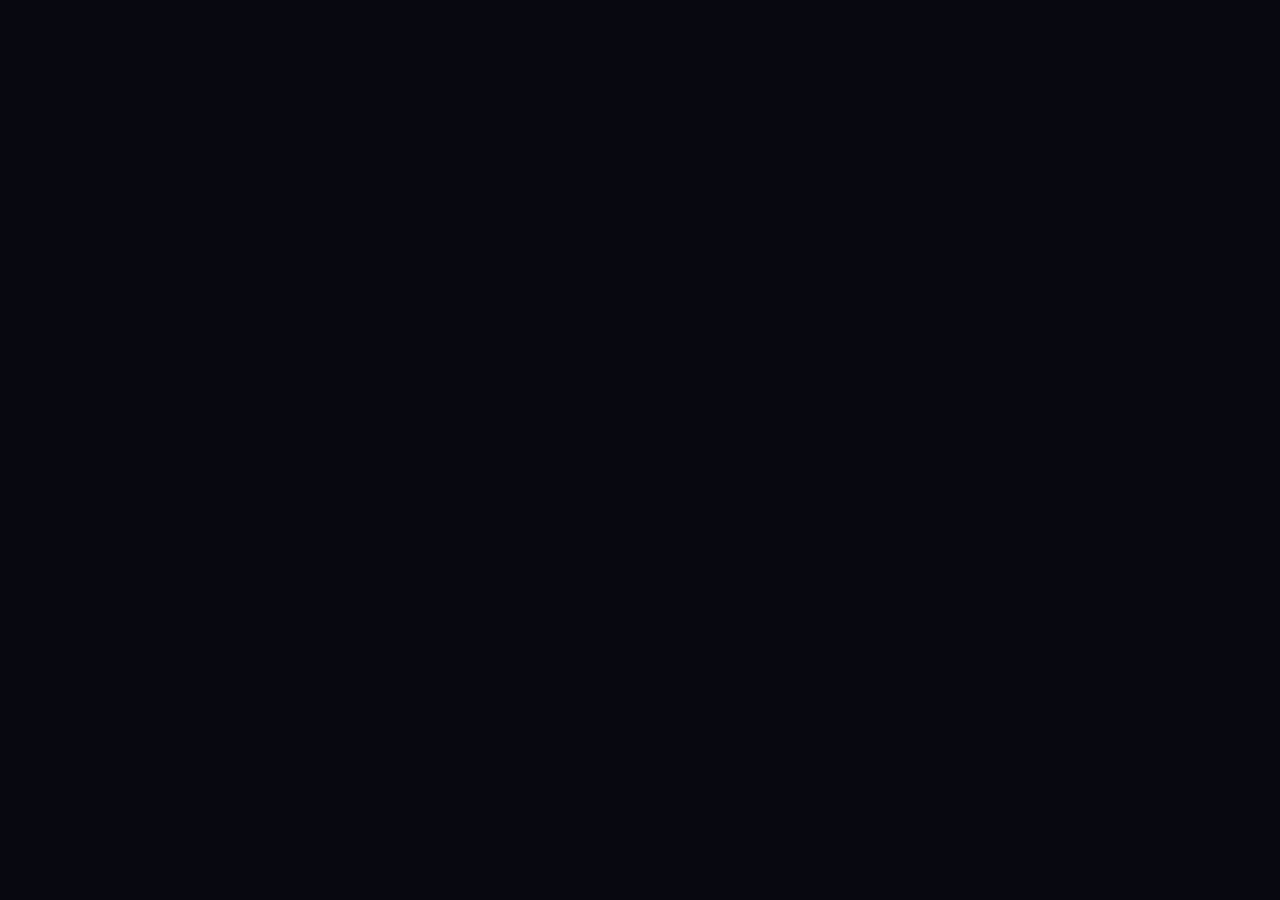
==== index.html @ 0588d006 "Deploy 2026-07-24 15:31:38" ====
<!doctype html>
<html lang="en">
  <head>
    <!-- ⛔ CACHE CONTROL — MUST STAY.
         GitHub Pages lets clients cache index.html. Telegram's WebView caches it
         aggressively, so it keeps requesting the OLD content-hashed bundle filename
         (assets/index-XXXX.js) long after a new build is published. Symptom: deploys
         succeed, the new bundle is provably live on the server, and the device still
         runs old code — which looks exactly like "the fix didn't work".
         These force a revalidation of the HTML shell on every open. The hashed assets
         it references stay cacheable, so this costs one small request, not performance. -->
    <meta http-equiv="Cache-Control" content="no-cache, no-store, must-revalidate" />
    <meta http-equiv="Pragma" content="no-cache" />
    <meta http-equiv="Expires" content="0" />
    <!-- nexvault-illegal-invocation-suppressor : suppress WalletConnect heartbeat "Illegal invocation" (non-fatal)
         PLUS known-harmless WalletConnect relay/session noise so they never reach the
         debug error banner defined later in this file.
         THIS SCRIPT MUST STAY FIRST IN <head> — it is registered before the Telegram SDK
         and before the debug error-trap below, so its stopImmediatePropagation() actually
         prevents those later window listeners (incl. the orange banner) from firing. -->
    <script data-purpose="nexvault-illegal-invocation-suppressor">
    (function () {
      "use strict";
      // Known-harmless WalletConnect relay/session messages. These are recoverable —
      // the wallet connection continues to work after any of them. They must NOT
      // trigger the debug error banner (which alarms users for no reason).
      var WC_NOISE = [
        "no matching key", "session topic", "topic service", "alreadyexists",
        "socket stalled", "subscribe request", "relayer not initialized",
        "request expired", "proposal expired", "missing or invalid",
        "failed to decrypt", "no internet connection", "websocket connection",
        "wss://", "unsupported wc_", "json-rpc", "internal json", "expirer",
        "pairing", "restore will override"
      ];
      function suppressible(message, stack) {
        var msg = String(message == null ? "" : message);
        var stk = String(stack == null ? "" : stack).toLowerCase();
        var lower = msg.toLowerCase();
        // Category 1: WalletConnect "Illegal invocation" heartbeat noise
        if (msg.indexOf("Illegal invocation") !== -1) {
          if (msg === "Illegal invocation") return true;
          if (
            stk.indexOf("checkexpirations") !== -1 ||
            stk.indexOf("walletconnect") !== -1 ||
            stk.indexOf("relayer") !== -1
          ) return true;
        }
        // Category 2: known-harmless WalletConnect relay/session noise
        for (var i = 0; i < WC_NOISE.length; i++) {
          if (lower.indexOf(WC_NOISE[i]) !== -1) return true;
        }
        return false;
      }
      window.addEventListener("unhandledrejection", function (e) {
        var r = e.reason;
        var msg = (r && typeof r === "object" && "message" in r) ? r.message : r;
        var stk = r && r.stack;
        if (suppressible(msg, stk)) {
          e.preventDefault();
          if (typeof e.stopImmediatePropagation === "function") e.stopImmediatePropagation();
        }
      }, true);
      window.addEventListener("error", function (e) {
        var err = e.error;
        var msg = (err && err.message) || e.message;
        var stk = err && err.stack;
        if (suppressible(msg, stk)) {
          e.preventDefault();
          if (typeof e.stopImmediatePropagation === "function") e.stopImmediatePropagation();
        }
      }, true);
    })();
    </script>
    <meta charset="UTF-8" />
    <meta name="viewport" content="width=device-width, initial-scale=1.0, viewport-fit=cover" />
    <title>NexVault</title>
    <link rel="icon" type="image/png" href="/nexvault-app/icon.png" />

    <!-- Telegram Mini App SDK — MUST load before React bundle -->
    <script src="https://telegram.org/js/telegram-web-app.js"></script>

    <!-- Immediate dark background — prevents white flash before React loads -->
    <style>
      html, body, #root {
        margin: 0; padding: 0;
        background: #080810;
        min-height: 100vh;
        color: #e8e8f4;
      }
      /* Tab rows (DeFi/Games and TON / EVM-SOL) span the full width, each button an
         equal half. ID selectors outrank any class rule in index.css (which was leaving
         them left-aligned with dead space on the right), even with !important. */
      #nvTabsApp, #nvTabsChain {
        display: flex !important;
        width: 100% !important;
      }
      #nvTabsApp > .nv-app-tab, #nvTabsChain > .nv-app-tab {
        flex: 1 1 0 !important;
        min-width: 0 !important;
        width: auto !important;
        max-width: none !important;
        text-align: center !important;
      }
    </style>

    <!-- JS error trap — shows red banner instead of silent blank screen.
         NOTE: harmless WalletConnect relay noise is filtered out upstream by the
         suppressor at the top of <head>, so it will not reach these banners. -->
    <script>
      window.addEventListener('error', function(e) {
        var b = document.createElement('div');
        b.style.cssText = 'position:fixed;top:0;left:0;right:0;padding:8px 12px;background:#ff4466;color:#fff;font:12px monospace;z-index:99999;word-break:break-all';
        b.textContent = '⚠ JS Error: ' + e.message + ' (' + (e.filename||'') + ':' + e.lineno + ')';
        document.body ? document.body.prepend(b) : document.documentElement.prepend(b);
      });
      window.addEventListener('unhandledrejection', function(e) {
        var b = document.createElement('div');
        b.style.cssText = 'position:fixed;bottom:0;left:0;right:0;padding:8px 12px;background:#ff8c00;color:#fff;font:12px monospace;z-index:99999;word-break:break-all';
        b.textContent = '⚠ Unhandled Promise: ' + (e.reason?.message || e.reason || 'unknown');
        document.body ? document.body.appendChild(b) : document.documentElement.appendChild(b);
      });
    </script>
    <script type="module" crossorigin src="/nexvault-app/assets/index-C1KU4qYt.js"></script>
    <link rel="modulepreload" crossorigin href="/nexvault-app/assets/rolldown-runtime-BG2f4sTM.js">
    <link rel="modulepreload" crossorigin href="/nexvault-app/assets/utils-De7E53Fk.js">
    <link rel="modulepreload" crossorigin href="/nexvault-app/assets/sha3-CnZDNKas.js">
    <link rel="modulepreload" crossorigin href="/nexvault-app/assets/utils-CC8mSN0M.js">
    <link rel="modulepreload" crossorigin href="/nexvault-app/assets/ccip-B9BpO_wF.js">
    <link rel="modulepreload" crossorigin href="/nexvault-app/assets/ModalController-DasVBiW-.js">
    <link rel="modulepreload" crossorigin href="/nexvault-app/assets/dist-B7i5UW96.js">
    <link rel="modulepreload" crossorigin href="/nexvault-app/assets/events-Dbk1A7IS.js">
    <link rel="modulepreload" crossorigin href="/nexvault-app/assets/hmac-Bd-7HMJf.js">
    <link rel="modulepreload" crossorigin href="/nexvault-app/assets/sha256-CCrwDzUl.js">
    <link rel="modulepreload" crossorigin href="/nexvault-app/assets/secp256k1-p_zDkruL.js">
    <link rel="modulepreload" crossorigin href="/nexvault-app/assets/_esm-CsezyOfn.js">
    <link rel="modulepreload" crossorigin href="/nexvault-app/assets/wui-text-D4VEJEh5.js">
    <link rel="modulepreload" crossorigin href="/nexvault-app/assets/ConstantsUtil-DqQl8DM-.js">
    <link rel="modulepreload" crossorigin href="/nexvault-app/assets/wui-icon-box-_bxN_bx5.js">
    <link rel="modulepreload" crossorigin href="/nexvault-app/assets/ConstantsUtil-U7gmN9DG.js">
    <link rel="modulepreload" crossorigin href="/nexvault-app/assets/ref-BVUkEfsh.js">
    <link rel="stylesheet" crossorigin href="/nexvault-app/assets/index-zvuW_CJ1.css">
  </head>
  <body>

    <div id="root"></div>
  </body>
</html>
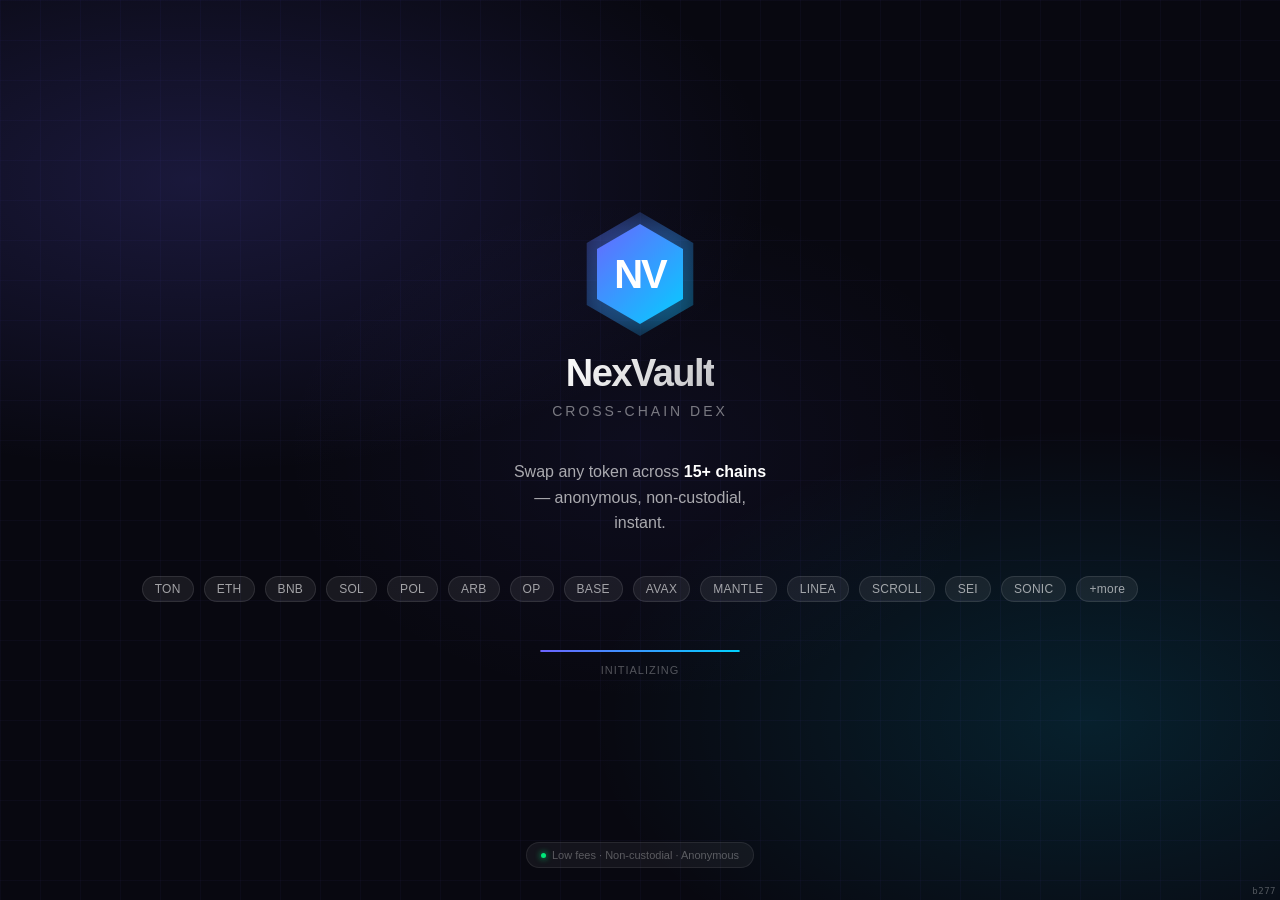
==== commit d0ddb06a: "Deploy 2026-09-14 14:18:08" ====
--- a/index.html
+++ b/index.html
@@ -73,8 +73,27 @@
     </script>
     <meta charset="UTF-8" />
     <meta name="viewport" content="width=device-width, initial-scale=1.0, viewport-fit=cover" />
-    <title>NexVault</title>
-    <link rel="icon" type="image/png" href="/nexvault-app/icon.png" />
+    <title>NexVault — Cross-chain DEX aggregator</title>
+    <link rel="icon" type="image/png" href="/icon.png" />
+    <!-- ⚠️ THIS IS WHAT A WALLET READS ABOUT US (2026-08-16). Phantom blocked a real swap with
+         a full-screen red "Request blocked · This dApp could be malicious", and the domain is
+         NOT on its blocklist — it is the unreviewed-new-domain verdict. Phantom's own
+         "Displaying Your App" guidance says it reads og:title (falling back to <title>) and
+         apple-touch-icon (falling back to the favicon) from the `app_url` we send at connect,
+         which is exactly `https://nexvaultapp.com/` — THIS page. With no og tags and no
+         apple-touch-icon there was nothing for a reviewer or a wallet sheet to show.
+         ⛔ These are metadata only: no script, no behaviour, nothing the app reads. -->
+    <link rel="apple-touch-icon" href="/icon.png" />
+    <meta name="description" content="NexVault — swap across TON, Ethereum, BNB Chain, Polygon, Solana, Bitcoin and Tron from one non-custodial app. On-chain, transparent fees." />
+    <meta property="og:type" content="website" />
+    <meta property="og:site_name" content="NexVault" />
+    <meta property="og:title" content="NexVault — Cross-chain DEX aggregator" />
+    <meta property="og:description" content="Swap across TON, Ethereum, BNB Chain, Polygon, Solana, Bitcoin and Tron from one non-custodial app. On-chain, transparent fees." />
+    <meta property="og:url" content="https://nexvaultapp.com/" />
+    <meta property="og:image" content="https://nexvaultapp.com/icon.png" />
+    <meta name="twitter:card" content="summary" />
+    <meta name="twitter:title" content="NexVault — Cross-chain DEX aggregator" />
+    <meta name="twitter:description" content="Swap across TON, Ethereum, BNB Chain, Polygon, Solana, Bitcoin and Tron from one non-custodial app." />
 
     <!-- Telegram Mini App SDK — MUST load before React bundle -->
     <script src="https://telegram.org/js/telegram-web-app.js"></script>
@@ -107,38 +126,62 @@
          NOTE: harmless WalletConnect relay noise is filtered out upstream by the
          suppressor at the top of <head>, so it will not reach these banners. -->
     <script>
+      // ⚠️ DIAGNOSTIC BANNERS — OFF UNLESS EXPLICITLY ASKED FOR.
+      // These printed a red bar for any JS error and an orange bar for any
+      // unhandled rejection, unconditionally, to every visitor. They also bypassed
+      // the suppressible() filter directly above, so even known-harmless
+      // WalletConnect noise was shown. A public visitor's first impression was a
+      // stack trace across the bottom of the landing page.
+      //
+      // Still available when you need them — add ?nvdebug=1 to the URL, or run
+      // localStorage.setItem('nv_debug','1'). Everything is logged to the console
+      // either way, so nothing is lost, it is just no longer shown to users.
+      var NV_DEBUG = false;
+      try {
+        NV_DEBUG = location.search.indexOf('nvdebug=1') !== -1
+                || localStorage.getItem('nv_debug') === '1';
+      } catch (e) {}
+      function nvBanner(text, colour, atTop) {
+        if (!NV_DEBUG) return;
+        var b = document.createElement('div');
+        b.style.cssText = 'position:fixed;' + (atTop ? 'top:0' : 'bottom:0') +
+          ';left:0;right:0;padding:8px 12px;background:' + colour +
+          ';color:#fff;font:12px monospace;z-index:99999;word-break:break-all';
+        b.textContent = text;
+        var host = document.body || document.documentElement;
+        atTop ? host.prepend(b) : host.appendChild(b);
+      }
       window.addEventListener('error', function(e) {
-        var b = document.createElement('div');
-        b.style.cssText = 'position:fixed;top:0;left:0;right:0;padding:8px 12px;background:#ff4466;color:#fff;font:12px monospace;z-index:99999;word-break:break-all';
-        b.textContent = '⚠ JS Error: ' + e.message + ' (' + (e.filename||'') + ':' + e.lineno + ')';
-        document.body ? document.body.prepend(b) : document.documentElement.prepend(b);
+        if (suppressible(e.message, e.error && e.error.stack)) return;
+        console.error('[nv] JS Error:', e.message, e.filename + ':' + e.lineno);
+        nvBanner('⚠ JS Error: ' + e.message + ' (' + (e.filename||'') + ':' + e.lineno + ')', '#ff4466', true);
       });
       window.addEventListener('unhandledrejection', function(e) {
-        var b = document.createElement('div');
-        b.style.cssText = 'position:fixed;bottom:0;left:0;right:0;padding:8px 12px;background:#ff8c00;color:#fff;font:12px monospace;z-index:99999;word-break:break-all';
-        b.textContent = '⚠ Unhandled Promise: ' + (e.reason?.message || e.reason || 'unknown');
-        document.body ? document.body.appendChild(b) : document.documentElement.appendChild(b);
+        var reason = (e.reason && e.reason.message) || e.reason || 'unknown';
+        if (suppressible(String(reason), e.reason && e.reason.stack)) return;
+        console.error('[nv] Unhandled rejection:', e.reason);
+        nvBanner('⚠ Unhandled Promise: ' + reason, '#ff8c00', false);
       });
     </script>
-    <script type="module" crossorigin src="/nexvault-app/assets/index-C1KU4qYt.js"></script>
-    <link rel="modulepreload" crossorigin href="/nexvault-app/assets/rolldown-runtime-BG2f4sTM.js">
-    <link rel="modulepreload" crossorigin href="/nexvault-app/assets/utils-De7E53Fk.js">
-    <link rel="modulepreload" crossorigin href="/nexvault-app/assets/sha3-CnZDNKas.js">
-    <link rel="modulepreload" crossorigin href="/nexvault-app/assets/utils-CC8mSN0M.js">
-    <link rel="modulepreload" crossorigin href="/nexvault-app/assets/ccip-B9BpO_wF.js">
-    <link rel="modulepreload" crossorigin href="/nexvault-app/assets/ModalController-DasVBiW-.js">
-    <link rel="modulepreload" crossorigin href="/nexvault-app/assets/dist-B7i5UW96.js">
-    <link rel="modulepreload" crossorigin href="/nexvault-app/assets/events-Dbk1A7IS.js">
-    <link rel="modulepreload" crossorigin href="/nexvault-app/assets/hmac-Bd-7HMJf.js">
-    <link rel="modulepreload" crossorigin href="/nexvault-app/assets/sha256-CCrwDzUl.js">
-    <link rel="modulepreload" crossorigin href="/nexvault-app/assets/secp256k1-p_zDkruL.js">
-    <link rel="modulepreload" crossorigin href="/nexvault-app/assets/_esm-CsezyOfn.js">
-    <link rel="modulepreload" crossorigin href="/nexvault-app/assets/wui-text-D4VEJEh5.js">
-    <link rel="modulepreload" crossorigin href="/nexvault-app/assets/ConstantsUtil-DqQl8DM-.js">
-    <link rel="modulepreload" crossorigin href="/nexvault-app/assets/wui-icon-box-_bxN_bx5.js">
-    <link rel="modulepreload" crossorigin href="/nexvault-app/assets/ConstantsUtil-U7gmN9DG.js">
-    <link rel="modulepreload" crossorigin href="/nexvault-app/assets/ref-BVUkEfsh.js">
-    <link rel="stylesheet" crossorigin href="/nexvault-app/assets/index-zvuW_CJ1.css">
+    <script type="module" crossorigin src="/assets/index-CKGjWdV0.js"></script>
+    <link rel="modulepreload" crossorigin href="/assets/rolldown-runtime-BG2f4sTM.js">
+    <link rel="modulepreload" crossorigin href="/assets/utils-De7E53Fk.js">
+    <link rel="modulepreload" crossorigin href="/assets/sha3-CnZDNKas.js">
+    <link rel="modulepreload" crossorigin href="/assets/utils-CC8mSN0M.js">
+    <link rel="modulepreload" crossorigin href="/assets/ccip-BfNZvHyR.js">
+    <link rel="modulepreload" crossorigin href="/assets/ModalController-CrVFV_RF.js">
+    <link rel="modulepreload" crossorigin href="/assets/dist-B7i5UW96.js">
+    <link rel="modulepreload" crossorigin href="/assets/events-Dbk1A7IS.js">
+    <link rel="modulepreload" crossorigin href="/assets/hmac-Bd-7HMJf.js">
+    <link rel="modulepreload" crossorigin href="/assets/sha256-CCrwDzUl.js">
+    <link rel="modulepreload" crossorigin href="/assets/secp256k1-p_zDkruL.js">
+    <link rel="modulepreload" crossorigin href="/assets/_esm-DDzVWo9Q.js">
+    <link rel="modulepreload" crossorigin href="/assets/wui-text-U3-alNhv.js">
+    <link rel="modulepreload" crossorigin href="/assets/ConstantsUtil-DOFn2b0I.js">
+    <link rel="modulepreload" crossorigin href="/assets/wui-icon-box-CFoJ2zrz.js">
+    <link rel="modulepreload" crossorigin href="/assets/ConstantsUtil-Dnxv1B60.js">
+    <link rel="modulepreload" crossorigin href="/assets/ref-BvKE_OP8.js">
+    <link rel="stylesheet" crossorigin href="/assets/index-zvuW_CJ1.css">
   </head>
   <body>
 
--- a/assets/index-zvuW_CJ1.css
+++ b/assets/index-zvuW_CJ1.css
@@ -0,0 +1 @@
+.nv-txpanel{background:var(--bg-input,#12121f);border:1px solid var(--accent,#6c63ff);color:var(--text,#e0e0f0);border-radius:12px;margin:10px 0 4px;padding:14px 40px 12px 16px;font-size:13px;position:relative}.nv-txpanel-close{color:var(--text-muted,#888);cursor:pointer;background:0 0;border:none;padding:2px 4px;font-size:15px;line-height:1;position:absolute;top:8px;right:10px}.nv-txpanel-close:hover{color:var(--text,#e0e0f0)}.nv-txpanel-status{margin-bottom:8px;font-weight:500}.nv-txpanel-ok{color:var(--success,#00e87a)}.nv-txpanel-err{color:var(--error,#f46)}.nv-txpanel-bar{background:#6c63ff33;border-radius:2px;width:100%;height:4px;margin-bottom:10px;overflow:hidden}.nv-txpanel-bar-fill{background:linear-gradient(90deg, var(--accent,#6c63ff), var(--accent-2,#00d2ff));border-radius:2px;width:40%;height:100%;animation:1.4s ease-in-out infinite nv-tx-slide}@keyframes nv-tx-slide{0%{transform:translate(-200%)}to{transform:translate(350%)}}.nv-txpanel-link{color:var(--accent-2,#00d2ff);word-break:break-all;margin-top:4px;font-size:12px;text-decoration:none;display:block}.nv-txpanel-link:hover{text-decoration:underline}.nv-btn.nv-btn-gradient{color:#fff;background:linear-gradient(135deg,#c471ed 0%,#7c5cbf 40%,#12c2e9 100%);border:none;font-weight:600}.nv-btn.nv-btn-gradient:hover:not(:disabled){opacity:.9;filter:brightness(1.08)}.nv-btn.nv-btn-gradient:disabled{opacity:.45;cursor:not-allowed}.nv-wallet-menu{background:var(--bg-input,#12121f);border:1px solid var(--accent,#6c63ff);z-index:200;border-radius:10px;min-width:130px;padding:4px;position:absolute;top:calc(100% + 6px);right:0;box-shadow:0 8px 24px #00000080}.nv-wallet-menu-item{width:100%;color:var(--error,#f46);text-align:left;cursor:pointer;background:0 0;border:none;border-radius:7px;padding:9px 14px;font-size:13px;display:block}.nv-wallet-menu-item:hover{background:#ff44661f}.nv-recipient-row{color:var(--text-muted,#888);justify-content:space-between;align-items:center;padding:10px 4px 4px;font-size:12px;display:flex}.nv-recipient-label{letter-spacing:.04em;text-transform:uppercase;opacity:.7;font-size:11px}.nv-recipient-toggle{background:var(--bg-input,#12121f);border:1px solid #6c63ff33;border-radius:20px;gap:4px;padding:3px;display:flex}.nv-recipient-btn{color:var(--text-muted,#888);cursor:pointer;white-space:nowrap;background:0 0;border:none;border-radius:16px;padding:5px 12px;font-size:12px;transition:all .15s}.nv-recipient-btn.active{color:#fff;background:linear-gradient(135deg,#c471ed 0%,#7c5cbf 40%,#12c2e9 100%);font-weight:600}.nv-recipient-input-wrap{margin:4px 0 8px}.nv-recipient-input{background:var(--bg-input,#12121f);border:1px solid var(--accent,#6c63ff);width:100%;color:var(--text,#e0e0f0);box-sizing:border-box;border-radius:10px;outline:none;padding:10px 14px;font-family:monospace;font-size:13px}.nv-recipient-input:focus{border-color:var(--accent-2,#00d2ff)}.nv-recipient-err{color:var(--error,#f46);padding:4px 4px 0;font-size:11px}.nv-recipient-ok{color:var(--success,#00e87a);padding:4px 4px 0;font-size:11px}.nv-modal-backdrop{z-index:99990;background:#000000a6;justify-content:center;align-items:flex-end;display:flex;position:fixed;top:0;bottom:0;left:0;right:0;z-index:99990!important;position:fixed!important;top:0!important;bottom:0!important;left:0!important;right:0!important}.nv-wallet-sheet{background:var(--bg-card,#16162a);border-radius:20px 20px 0 0;width:100%;max-width:480px;max-height:80vh;padding:8px 16px 32px;overflow-y:auto;box-shadow:0 -8px 40px #0009}.nv-wallet-sheet-handle{background:#ffffff26;border-radius:2px;width:40px;height:4px;margin:8px auto 12px}.nv-wallet-sheet-title{color:var(--text,#e0e0f0);text-align:center;margin-bottom:4px;font-size:17px;font-weight:700}.nv-wallet-option{background:var(--bg-input,#12121f);cursor:pointer;text-align:left;border:1px solid #6c63ff33;border-radius:14px;align-items:center;gap:12px;width:100%;margin-bottom:8px;padding:14px 16px;transition:border-color .15s,background .15s;display:flex}.nv-wallet-option:hover,.nv-wallet-option:active{border-color:var(--accent,#6c63ff);background:#6c63ff14}.nv-wallet-opt-icon{flex-shrink:0;font-size:28px}.nv-wallet-opt-text{flex:1}.nv-wallet-opt-name{color:var(--text,#e0e0f0);font-size:15px;font-weight:600}.nv-wallet-opt-desc{color:var(--text-muted,#888);margin-top:2px;font-size:12px}.nv-wallet-qr{margin-top:4px}.nv-wallet-sheet-note{color:var(--text-muted,#888);text-align:center;margin-top:16px;font-size:12px}.nv-link{color:var(--accent-2,#00d2ff);text-decoration:none}.nv-link:hover{text-decoration:underline}.nv-addr-row{border-top:1px solid var(--line);flex-direction:column;gap:8px;margin-top:10px;padding-top:10px;display:flex}.nv-addr-toggle{gap:6px;display:flex}.nv-addr-btn{border-radius:var(--r-sm);border:1px solid var(--line);color:var(--text-dim);cursor:pointer;background:0 0;flex:1;padding:6px 10px;font-size:12px;font-weight:600;transition:all .15s}.nv-addr-btn.active,.nv-addr-btn:hover{background:var(--surface2);color:var(--text);border-color:var(--line-strong)}.nv-addr-chip{color:var(--text-dim);background:var(--surface2);border-radius:var(--r-sm);border:1px solid var(--line);width:-moz-fit-content;width:fit-content;padding:4px 10px;font-size:12px}.nv-addr-connect-btn{border-radius:var(--r-sm);background:var(--grad-h);color:#fff;cursor:pointer;border:none;width:100%;padding:8px 14px;font-size:13px;font-weight:600}.nv-slippage-popover{z-index:9999;background:var(--surface2);border:1px solid var(--line-strong);border-radius:var(--r-md);min-width:220px;padding:14px;position:absolute;top:calc(100% + 6px);right:0;box-shadow:0 8px 32px #00000073}.splash{z-index:1000;background:#080810;flex-direction:column;justify-content:center;align-items:center;transition:opacity .6s,transform .6s;display:flex;position:fixed;top:0;bottom:0;left:0;right:0;overflow:hidden}.splash.exit{opacity:0;pointer-events:none;transform:scale(1.04)}.splash-bg{background:radial-gradient(70% 50% at 15% 20%,#6c63ff2e 0%,#0000 65%),radial-gradient(60% 50% at 85% 80%,#00d2ff1f 0%,#0000 65%),radial-gradient(40% 40%,#6c63ff0f 0%,#0000 70%);animation:4s ease-in-out infinite alternate bgPulse;position:absolute;top:0;bottom:0;left:0;right:0}@keyframes bgPulse{0%{opacity:.7}to{opacity:1}}.splash-grid{background-image:linear-gradient(#6c63ff0a 1px,#0000 1px),linear-gradient(90deg,#6c63ff0a 1px,#0000 1px);background-size:40px 40px;animation:3s ease-in-out infinite alternate gridFade;position:absolute;top:0;bottom:0;left:0;right:0}@keyframes gridFade{0%{opacity:.4}to{opacity:1}}.splash-content{z-index:2;flex-direction:column;align-items:center;gap:0;display:flex;position:relative}.splash-hex-wrap{width:100px;height:100px;margin-bottom:28px;animation:3s ease-in-out infinite floatLogo;position:relative}@keyframes floatLogo{0%,to{transform:translateY(0)}50%{transform:translateY(-8px)}}.splash-hex{clip-path:polygon(50% 0%,93% 25%,93% 75%,50% 100%,7% 75%,7% 25%);color:#fff;letter-spacing:-2px;z-index:2;background:linear-gradient(135deg,#6c63ff 0%,#00d2ff 100%);justify-content:center;align-items:center;width:100px;height:100px;font-size:40px;font-weight:900;display:flex;position:relative}.splash-hex-glow{clip-path:polygon(50% 0%,93% 25%,93% 75%,50% 100%,7% 75%,7% 25%);filter:blur(18px);opacity:.45;z-index:1;background:linear-gradient(135deg,#6c63ff 0%,#00d2ff 100%);animation:2s ease-in-out infinite alternate glowPulse;position:absolute;top:-12px;bottom:-12px;left:-12px;right:-12px}@keyframes glowPulse{0%{opacity:.3;filter:blur(16px)}to{opacity:.6;filter:blur(22px)}}.splash-title{letter-spacing:-1.5px;background:linear-gradient(135deg,#fff 0%,#ffffffbf 100%);-webkit-text-fill-color:transparent;-webkit-background-clip:text;background-clip:text;margin-bottom:8px;font-size:38px;font-weight:800;animation:.7s .2s both fadeUp}.splash-sub{color:#ffffff73;letter-spacing:3px;text-transform:uppercase;margin-bottom:40px;font-size:14px;font-weight:500;animation:.7s .35s both fadeUp}@keyframes fadeUp{0%{opacity:0;transform:translateY(16px)}to{opacity:1;transform:translateY(0)}}.splash-tagline{color:#ffffffa6;text-align:center;max-width:260px;margin-bottom:40px;font-size:16px;line-height:1.6;animation:.7s .5s both fadeUp}.splash-tagline strong{color:#fff;font-weight:600}.splash-chains{flex-wrap:wrap;justify-content:center;gap:10px;margin-bottom:48px;animation:.7s .65s both fadeUp;display:flex}.splash-chain{color:#fff9;letter-spacing:.3px;background:#ffffff12;border:1px solid #ffffff1a;border-radius:100px;padding:5px 12px;font-size:12px;font-weight:500}.splash-progress-wrap{background:#ffffff14;border-radius:2px;width:200px;height:2px;margin-bottom:12px;animation:.7s .8s both fadeUp;overflow:hidden}.splash-progress-bar{background:linear-gradient(90deg,#6c63ff,#00d2ff);border-radius:2px;height:100%;animation:2.2s forwards progressFill}@keyframes progressFill{0%{width:0%}to{width:100%}}.splash-status{color:#ffffff4d;letter-spacing:1px;text-transform:uppercase;font-size:11px;animation:.7s .8s both fadeUp}.splash-pill{color:#ffffff4d;background:#ffffff0d;border:1px solid #ffffff14;border-radius:100px;align-items:center;gap:6px;padding:6px 14px;font-size:11px;animation:.7s 1s both fadeUp;display:flex;position:absolute;bottom:32px}.splash-pill-dot{background:#00e87a;border-radius:50%;width:5px;height:5px;box-shadow:0 0 6px #00e87a}:root{--bg:#07070f;--surface:#0f0f1e;--panel:#080815;--purple:#6c63ff;--violet:#a855f7;--cyan:#06b6d4;--green:#10b981;--red:#ef4444;--grad:linear-gradient(135deg,#6c63ff 0%,#a855f7 55%,#06b6d4 100%);--blue:#3b82f6;--grad-h:linear-gradient(90deg,#6c63ff 0%,#3b82f6 50%,#06b6d4 100%);--grad-soft:linear-gradient(135deg,#6c63ff29,#3b82f61a 50%,#06b6d424);--text:#eef0ff;--text2:#eeeeff8c;--text3:#eeeeff47;--text-dim:#9aa0c6;--text-faint:#5c6188;--line:#8c8cdc1f;--line-strong:#9691ff3d;--border:#8c8cdc1f;--border-p:#6c63ff4d;--glow-purple:#6c63ff73;--glow-blue:#3b82f66b;--glow-cyan:#06b6d466;--r-lg:22px;--r-md:16px;--r-sm:12px;--r-pill:999px;--font:"Inter",-apple-system,BlinkMacSystemFont,"Segoe UI",Roboto,"Helvetica Neue",Arial,sans-serif}*,:before,:after{box-sizing:border-box;-webkit-tap-highlight-color:transparent;margin:0;padding:0}html,body,#root{height:100%}body{font-family:var(--font);background:var(--bg);color:var(--text);-webkit-font-smoothing:antialiased;overflow-x:hidden}button{color:inherit;cursor:pointer;background:0 0;border:none;font-family:inherit}input{font-family:inherit}::selection{color:#fff;background:#6c63ff59}input[type=number]::-webkit-inner-spin-button{-webkit-appearance:none}input[type=number]::-webkit-outer-spin-button{-webkit-appearance:none}input[type=number]{-moz-appearance:textfield}::-webkit-scrollbar{width:4px}::-webkit-scrollbar-thumb{background:#7873dc4d;border-radius:999px}@keyframes nvAurora{0%{opacity:.85;transform:translate(-4%,-2%)scale(1)}50%{opacity:1;transform:translate(3%,3%)scale(1.08)}to{opacity:.9;transform:translate(-2%,1%)scale(1.02)}}@keyframes nvShimmer{0%{transform:translate(-130%)skew(-18deg)}55%{transform:translate(230%)skew(-18deg)}to{transform:translate(230%)skew(-18deg)}}@keyframes nvGlowPulse{0%,to{box-shadow:0 10px 28px -12px var(--glow-purple),0 4px 40px -14px var(--glow-blue)}50%{box-shadow:0 12px 34px -10px var(--glow-cyan),0 6px 48px -12px var(--glow-purple)}}@keyframes nvFadeUp{0%{opacity:0;transform:translateY(10px)}to{opacity:1;transform:translateY(0)}}@keyframes nvPopIn{0%{opacity:0;transform:translateY(-4px)scale(.96)}to{opacity:1;transform:translateY(0)scale(1)}}@keyframes nvSlideUp{0%{opacity:0;transform:translateY(28px)}to{opacity:1;transform:translateY(0)}}@keyframes nvBackdropIn{0%{opacity:0}to{opacity:1}}@keyframes nvSplashPulse{0%,to{box-shadow:0 0 34px -6px var(--glow-purple);transform:scale(1)}50%{box-shadow:0 0 58px -4px var(--glow-cyan);transform:scale(1.07)}}@keyframes nvDotPulse{0%,to{opacity:1;transform:scale(1)}50%{opacity:.4;transform:scale(.75)}}@keyframes nvCaretNudge{0%,to{transform:translateY(0)}50%{transform:translateY(2px)}}@keyframes loadBar{0%{width:0}30%{width:40%}70%{width:75%}to{width:100%}}@keyframes spin{to{transform:rotate(360deg)}}@keyframes blink{0%,to{opacity:1}50%{opacity:.3}}@keyframes iconFloat{0%,to{transform:translateY(0);box-shadow:0 0 22px #6c63ff80}50%{transform:translateY(-3px);box-shadow:0 0 30px #6c63ffb3}}.nv-page{min-height:100vh;isolation:isolate;flex-direction:column;max-width:480px;min-height:100dvh;margin:0 auto;display:flex;position:relative;overflow-x:hidden}.nv-page:before{content:"";z-index:-2;pointer-events:none;background:radial-gradient(42% 34% at 18% 8%,#6c63ff33,transparent 68%),radial-gradient(38% 30% at 85% 14%,#06b6d424,transparent 66%),radial-gradient(46% 36% at 52% 46%,#3b82f61a,transparent 70%),radial-gradient(50% 42% at 78% 92%,#a855f71f,transparent 70%),var(--bg);animation:22s ease-in-out infinite alternate nvAurora;position:fixed;top:-12%;bottom:-12%;left:-12%;right:-12%}.nv-page:after{content:"";z-index:-1;pointer-events:none;background-image:radial-gradient(#d2d7ff0e 1px,#0000 1.2px);background-size:26px 26px;position:fixed;top:0;bottom:0;left:0;right:0;-webkit-mask-image:radial-gradient(120% 90% at 50% 0,#000 30%,#0000 92%);mask-image:radial-gradient(120% 90% at 50% 0,#000 30%,#0000 92%)}#root{z-index:1;position:relative}.nv-header{z-index:30;border-bottom:1px solid var(--line);-webkit-backdrop-filter:blur(16px);background:#07070fa8;justify-content:space-between;align-items:center;padding:13px 16px;display:flex;position:sticky;top:0}.nv-logo{-webkit-user-select:none;user-select:none;align-items:center;gap:10px;display:flex;position:absolute;left:50%;transform:translate(-50%)}.nv-logo-icon{background:var(--grad);width:36px;height:36px;box-shadow:0 0 18px -4px var(--glow-purple),inset 0 1px 0 #ffffff47;border-radius:12px;flex-shrink:0;place-items:center;font-size:18px;animation:5s ease-in-out infinite iconFloat;display:grid}.nv-logo-text{letter-spacing:.03em;background:linear-gradient(90deg,#fff 0%,#c9c4ff 55%,#7ee7f5 100%);-webkit-text-fill-color:transparent;color:#0000;-webkit-background-clip:text;background-clip:text;font-size:20px;font-weight:900}.nv-wallet-badge{color:var(--text-dim);border-radius:var(--r-pill);border:1px solid var(--line-strong);-webkit-backdrop-filter:blur(10px);backdrop-filter:blur(10px);cursor:pointer;background:linear-gradient(#ffffff0d,#ffffff03);align-items:center;gap:8px;padding:8px 13px;font-size:12.5px;font-weight:700;transition:border-color .2s,box-shadow .2s,transform .15s;display:inline-flex}.nv-wallet-badge:hover{box-shadow:0 0 16px -6px var(--glow-purple);border-color:#6c63ff80;transform:translateY(-1px)}.nv-wallet-dot{background:var(--green);border-radius:50%;flex:none;width:7px;height:7px;animation:2.2s ease-in-out infinite nvDotPulse;box-shadow:0 0 8px #10b981e6}.nv-wallet-dot.disconnected{box-shadow:none;background:#454a6e;animation:none}.nv-main{z-index:1;flex-direction:column;flex:1;gap:14px;padding:16px 14px 34px;animation:.4s both nvFadeUp;display:flex;position:relative}.nv-app-tabs{border:1px solid var(--line-strong);-webkit-backdrop-filter:blur(14px);backdrop-filter:blur(14px);background:linear-gradient(#ffffff09,#fff0),#0d0d1cc7;border-radius:18px;flex-wrap:nowrap;grid-template-columns:1fr 1fr;gap:6px;padding:6px;display:grid;overflow:hidden;box-shadow:0 14px 34px -22px #000000e6}.nv-app-tab{letter-spacing:.05em;text-transform:uppercase;height:46px;color:var(--text-faint);white-space:nowrap;border-radius:13px;flex:1;min-width:0;font-size:12.5px;font-weight:800;transition:color .2s,background .2s,transform .12s;position:relative;overflow:visible}.nv-app-tab:hover{color:var(--text-dim);background:#ffffff09}.nv-app-tab:active{transform:scale(.97)}.nv-app-tab.active{color:#fff;background:var(--grad);box-shadow:0 6px 22px -8px var(--glow-purple),0 2px 30px -10px var(--glow-cyan),inset 0 1px 0 #ffffff47}.nv-app-tab.active:after{content:"";background:radial-gradient(50% 100% at 50% 0%,var(--glow-blue),transparent 75%);filter:blur(3px);pointer-events:none;border-radius:50%;height:8px;position:absolute;bottom:-11px;left:18%;right:18%}.nv-tabs{border-radius:var(--r-pill);border:1px solid var(--line);-webkit-backdrop-filter:blur(10px);backdrop-filter:blur(10px);background:#0c0c1ab3;align-self:center;gap:4px;padding:4px;display:inline-flex}.nv-tab{border-radius:var(--r-pill);letter-spacing:.08em;color:var(--text-faint);padding:8px 22px;font-size:13px;font-weight:800;transition:color .2s,background .2s,transform .12s;position:relative}.nv-tab:hover{color:var(--text-dim)}.nv-tab:active{transform:scale(.95)}.nv-tab.active{color:#fff;box-shadow:inset 0 0 0 1px #8c82ff66,0 2px 14px -4px var(--glow-purple);background:linear-gradient(#6c63ff47,#3b82f629)}.nv-tab.active:after{content:"";background:radial-gradient(50% 100% at 50% 0%,var(--glow-purple),transparent 75%);filter:blur(2px);pointer-events:none;border-radius:50%;height:6px;position:absolute;bottom:-9px;left:22%;right:22%}.nv-welcome{text-align:center;padding:4px 4px 2px;animation:.45s both nvFadeUp}.nv-welcome-headline{letter-spacing:-.01em;background:linear-gradient(92deg,#fff 20%,#b9b3ff 60%,#6fe3f2 100%);-webkit-text-fill-color:transparent;color:#0000;-webkit-background-clip:text;background-clip:text;font-size:20px;font-weight:900;line-height:1.25}.nv-welcome-sub{color:var(--text2);margin-bottom:10px;font-size:12px;line-height:1.5}.nv-welcome-chips{flex-wrap:wrap;justify-content:center;gap:7px;margin-top:10px;display:flex}.nv-welcome-chip{color:var(--text-dim);border-radius:var(--r-pill);border:1px solid var(--line);-webkit-backdrop-filter:blur(8px);backdrop-filter:blur(8px);background:linear-gradient(#ffffff0b,#ffffff02);align-items:center;gap:6px;padding:6px 13px;font-size:12px;font-weight:600;transition:border-color .2s,transform .15s,box-shadow .2s,color .2s;display:inline-flex}.nv-welcome-chip:hover{color:var(--text);box-shadow:0 4px 16px -8px var(--glow-cyan);border-color:#06b6d473;transform:translateY(-1px)}.nv-welcome-chip-icon{font-size:13px}.nv-card{border-radius:var(--r-lg);-webkit-backdrop-filter:blur(20px);box-shadow:0 30px 70px -30px #000000e6,0 20px 50px -34px var(--glow-purple),inset 0 1px 0 #ffffff0b;background:linear-gradient(#1818309e 0%,#0a0a18d1 40%),#0a0a16d9;border:1px solid #8c82ff26;padding:18px 16px 16px;animation:.5s both nvFadeUp;position:relative}.nv-card:before{content:"";border-radius:var(--r-pill);pointer-events:none;background:linear-gradient(90deg,#0000 0%,#6c63ffe6 28%,#3b82f6 50%,#06b6d4e6 72%,#0000 100%);height:2px;position:absolute;top:-1px;left:7%;right:7%}.nv-card:after{content:"";filter:blur(6px);pointer-events:none;background:radial-gradient(60% 100% at 50% 100%,#5a6eff66,#0000 75%);height:14px;position:absolute;top:-7px;left:18%;right:18%}.nv-card-header{justify-content:space-between;align-items:center;margin-bottom:13px;display:flex}.nv-card-title{letter-spacing:.06em;text-transform:uppercase;font-size:15px;font-weight:800}.nv-slippage-btn{color:var(--text-dim);border-radius:var(--r-pill);border:1px solid var(--line);background:#ffffff08;align-items:center;gap:6px;padding:6px 11px;font-size:12px;font-weight:700;transition:border-color .2s,color .2s,box-shadow .2s;display:inline-flex;position:relative}.nv-slippage-btn:hover{color:var(--text);box-shadow:0 0 14px -6px var(--glow-purple);border-color:#6c63ff80}.nv-panel{border:1px solid var(--line);background:linear-gradient(150deg,#6c63ff16 0%,#3b82f608 38%,#0000 62%),linear-gradient(#0b0b1b 0%,#080814 100%);border-radius:18px;padding:14px;transition:border-color .22s,box-shadow .22s;position:relative}.nv-panel:hover{border-color:#8c87ff3d}.nv-panel:focus-within{box-shadow:0 0 0 1px #6c63ff66,0 0 26px -6px var(--glow-purple),inset 0 0 24px -14px #6c63ff80;border-color:#6c63ff99}.nv-panel-label{letter-spacing:.14em;text-transform:uppercase;color:var(--text-faint);font-size:11px;font-weight:800}.nv-token-row{justify-content:space-between;align-items:center;gap:12px;margin-top:9px;display:flex}.nv-token-select{border-radius:var(--r-pill);background:linear-gradient(#ffffff13,#ffffff04);border:1px solid #a096ff3d;flex:none;align-items:center;gap:8px;padding:10px 15px;transition:border-color .2s,box-shadow .2s,transform .15s;display:inline-flex;box-shadow:inset 0 1px #ffffff1a,inset 0 0 20px -8px #6c63ff59,0 6px 18px -12px #000000e6}.nv-token-select:hover{box-shadow:inset 0 1px 0 #ffffff24,inset 0 0 22px -6px #6c63ff80,0 0 20px -6px var(--glow-purple);border-color:#6c63ff99;transform:translateY(-1px)}.nv-token-select:active{transform:translateY(0)scale(.96)}.nv-token-emoji{font-size:21px;line-height:1}.nv-token-symbol{letter-spacing:.02em;color:var(--text);font-size:15px;font-weight:800}.nv-token-caret{color:var(--text-faint);font-size:10px}.nv-amount-input,.nv-amount-readonly{text-align:right;letter-spacing:-.02em;width:100%;min-width:0;color:var(--text);font-variant-numeric:tabular-nums;caret-color:var(--cyan);background:0 0;border:none;outline:none;font-size:34px;font-weight:900}.nv-amount-input::placeholder{color:#2e3255;font-weight:800}.nv-amount-readonly{background:var(--grad-h);-webkit-text-fill-color:transparent;color:#0000;-webkit-background-clip:text;background-clip:text}.nv-amount-readonly.loading{opacity:.4;animation:1s infinite blink}.nv-panel-meta{color:var(--text-faint);font-variant-numeric:tabular-nums;justify-content:space-between;align-items:center;gap:10px;margin-top:8px;font-size:12px;font-weight:500;display:flex}.nv-max-btn{letter-spacing:.1em;text-transform:uppercase;color:var(--cyan);border-radius:var(--r-pill);background:#06b6d40f;border:1px solid #06b6d459;padding:4px 10px;font-size:10.5px;font-weight:800;transition:background .2s,box-shadow .2s,transform .12s}.nv-max-btn:hover{box-shadow:0 0 14px -5px var(--glow-cyan);background:#06b6d429}.nv-max-btn:active{transform:scale(.93)}.nv-divider{z-index:2;justify-content:center;align-items:center;height:18px;margin:4px 0;display:flex;position:relative}.nv-divider:before{content:"";background:linear-gradient(90deg,transparent,var(--line-strong),transparent);pointer-events:none;height:1px;position:absolute;top:50%;left:6px;right:6px}.nv-swap-arrow{color:#fff;background:linear-gradient(160deg,#6c63ff80,#3b82f659 50%,#06b6d466),#10102a;border:1px solid #9691ff59;border-radius:50%;flex:none;place-items:center;width:44px;height:44px;font-size:17px;transition:transform .45s cubic-bezier(.34,1.56,.5,1),box-shadow .25s,border-color .25s;display:grid;position:relative;box-shadow:0 8px 20px -10px #000000e6,inset 0 1px #ffffff38}.nv-swap-arrow:hover{box-shadow:0 0 24px -4px var(--glow-purple),0 0 40px -8px var(--glow-cyan),inset 0 1px 0 #ffffff4d;border-color:#06b6d4b3;transform:rotate(180deg)scale(1.08)}.nv-swap-arrow:active{transform:rotate(180deg)scale(.94)}.nv-quote{border-radius:var(--r-md);border:1px solid var(--line);background:linear-gradient(#ffffff05,#0000 55%),#09091599;margin-top:13px;padding:6px 16px;animation:.35s both nvFadeUp}.nv-quote-row{border-bottom:1px dashed #c8cdff12;justify-content:space-between;align-items:center;gap:12px;padding:11px 0;display:flex}.nv-quote-row:last-child{border-bottom:none}.nv-quote-label{color:var(--text-faint);letter-spacing:.02em;font-size:12.5px;font-weight:600}.nv-quote-value{color:#dfe3ff;font-variant-numeric:tabular-nums;text-align:right;font-size:13.5px;font-weight:700}.nv-quote-value.highlight{background:var(--grad-h);-webkit-text-fill-color:transparent;color:#0000;filter:drop-shadow(0 0 12px #3b82f659);-webkit-background-clip:text;background-clip:text;font-size:17px;font-weight:900}.nv-banner{border:1px solid var(--line);color:var(--text-dim);background:#ffffff08;border-radius:14px;margin-top:12px;padding:12px 14px;font-size:13px;font-weight:600;line-height:1.45;animation:.3s both nvFadeUp}.nv-banner.error{color:#ffb4b4;background:linear-gradient(#ef44441f,#ef44440d);border-color:#ef444466;box-shadow:0 6px 20px -12px #ef444480}.nv-banner.success{color:#9df2cf;background:linear-gradient(#10b9811f,#10b9810d);border-color:#10b98166;box-shadow:0 6px 20px -12px #10b98180}.nv-btn-wrap{margin-top:15px}.nv-btn{border-radius:var(--r-md);letter-spacing:.03em;color:#fff;background:var(--grad);text-shadow:0 1px 2px #00000040;background-size:180% 180%;justify-content:center;align-items:center;gap:8px;width:100%;height:52px;font-size:16px;font-weight:800;transition:transform .15s,filter .2s;animation:2.6s ease-in-out infinite nvGlowPulse;display:flex;position:relative;overflow:hidden}.nv-btn:after{content:"";pointer-events:none;background:linear-gradient(90deg,#0000,#ffffff47,#0000);width:34%;animation:2.8s ease-in-out infinite nvShimmer;position:absolute;top:-20%;bottom:-20%;left:0;transform:translate(-130%)skew(-18deg)}.nv-btn:hover:not(:disabled){filter:brightness(1.1)saturate(1.1);transform:translateY(-1px)}.nv-btn:active:not(:disabled){transform:translateY(0)scale(.985)}.nv-btn:disabled{color:#4b4f75;cursor:not-allowed;text-shadow:none;filter:none;background:#171729;animation:none;transform:none;box-shadow:inset 0 0 0 1px #ffffff0d}.nv-btn:disabled:after{display:none}.nv-btn-outline{border:1px solid var(--line-strong);background:0 0;animation:none}.nv-footer-note{text-align:center;color:var(--text-faint);letter-spacing:.02em;margin:14px auto 4px;font-size:11.5px;font-weight:500}.nv-chain-row{-webkit-overflow-scrolling:touch;scrollbar-width:none;gap:6px;margin-bottom:10px;display:flex;overflow-x:auto}.nv-chain-row::-webkit-scrollbar{display:none}.nv-chain-select{border:1px solid var(--border);border-radius:var(--r-pill);color:var(--text2);cursor:pointer;white-space:nowrap;background:#ffffff0a;flex-shrink:0;align-items:center;gap:5px;padding:6px 12px;font-size:12px;font-weight:600;transition:all .15s;display:flex}.nv-chain-select:hover{color:var(--text);background:#ffffff12}.nv-modal-backdrop{z-index:60;-webkit-backdrop-filter:blur(10px);background:#03030ab8;justify-content:center;align-items:flex-end;padding:18px 12px;animation:.18s both nvBackdropIn;display:flex;position:fixed;top:0;bottom:0;left:0;right:0}.nv-modal{border-radius:var(--r-lg);border:1px solid var(--line-strong);width:100%;max-width:420px;max-height:76vh;box-shadow:0 40px 90px -30px #000000f2,0 0 60px -30px var(--glow-purple);background:linear-gradient(#1a1a3499,#0a0a18f2 45%),#0b0b1a;flex-direction:column;animation:.28s cubic-bezier(.24,1.1,.4,1) both nvSlideUp;display:flex;position:relative;overflow:hidden}.nv-modal:before{content:"";border-radius:var(--r-pill);background:linear-gradient(90deg,transparent,var(--purple) 35%,var(--cyan) 65%,transparent);pointer-events:none;height:2px;position:absolute;top:0;left:10%;right:10%}.nv-modal-header{justify-content:space-between;align-items:center;padding:17px 16px 12px;display:flex}.nv-modal-title{letter-spacing:.02em;font-size:16px;font-weight:800}.nv-modal-close{width:30px;height:30px;color:var(--text-dim);border:1px solid var(--line);background:#ffffff08;border-radius:50%;place-items:center;font-size:13px;transition:color .2s,border-color .2s,transform .25s,background .2s;display:grid}.nv-modal-close:hover{color:#ffb4b4;background:#ef444414;border-color:#ef444473;transform:rotate(90deg)}.nv-modal-search-wrap{padding:0 16px 12px}.nv-modal-search{width:100%;color:var(--text);border-radius:var(--r-sm);border:1px solid var(--line);background:#ffffff09;outline:none;padding:12px 14px;font-size:14px;font-weight:600;transition:border-color .2s,box-shadow .2s}.nv-modal-search::placeholder{color:var(--text-faint);font-weight:500}.nv-modal-search:focus{box-shadow:0 0 0 1px #6c63ff59,0 0 20px -8px var(--glow-purple);border-color:#6c63ff99}.nv-modal-section-label{text-transform:uppercase;letter-spacing:.8px;color:var(--text3);flex-shrink:0;padding:5px 18px;font-size:10.5px;font-weight:700}.nv-modal-list{-webkit-overflow-scrolling:touch;touch-action:pan-y;overscroll-behavior:contain;flex:1;min-height:0;padding:4px 8px 16px;overflow-y:auto}.nv-modal-token{border-radius:var(--r-sm);text-align:left;width:100%;color:var(--text);align-items:center;gap:11px;padding:12px;font-size:14.5px;font-weight:700;transition:background .15s,transform .15s;display:flex}.nv-modal-token:hover{background:linear-gradient(90deg,#6c63ff1f,#06b6d40f);transform:translate(2px)}.nv-modal-token.selected{background:#6c63ff1a}.nv-modal-token-icon{text-align:center;flex-shrink:0;width:38px;font-size:28px}.nv-modal-token-symbol{margin-bottom:2px;font-size:15px;font-weight:700}.nv-modal-token-name{color:var(--text2);font-size:12px}.nv-wallet-sheet{border-radius:var(--r-lg) var(--r-lg) 0 0;border:1px solid var(--line-strong);width:100%;max-width:420px;box-shadow:0 -30px 80px -30px var(--glow-purple);background:linear-gradient(#1a1a348c,#090916f7 50%),#0a0a18;border-bottom:none;padding:18px 16px 22px;animation:.3s cubic-bezier(.24,1.1,.4,1) both nvSlideUp;position:relative}.nv-wallet-sheet:before{content:"";border-radius:var(--r-pill);background:#ffffff24;width:42px;height:4px;position:absolute;top:8px;left:50%;transform:translate(-50%)}.nv-wallet-sheet-title{text-align:center;padding:8px 20px 4px;font-size:18px;font-weight:800}.nv-wallet-sheet-sub{color:var(--text2);text-align:center;margin-bottom:12px;font-size:13px}.nv-wallet-option{width:100%;color:var(--text);text-align:left;border:1px solid var(--line);background:linear-gradient(#ffffff0b,#ffffff03);border-radius:15px;align-items:center;gap:12px;margin-top:9px;padding:14px;font-size:15px;font-weight:700;transition:border-color .2s,box-shadow .2s,transform .15s;display:flex}.nv-wallet-option:hover{box-shadow:0 8px 24px -12px var(--glow-purple);border-color:#6c63ff8c;transform:translateY(-1px)}.nv-wallet-opt-icon{text-align:center;flex-shrink:0;width:36px;font-size:26px}.nv-wallet-opt-name{margin-bottom:2px;font-size:15px;font-weight:700}.nv-wallet-opt-desc{color:var(--text2);font-size:12px}.nv-wallet-opt-arrow{color:var(--text3);font-size:20px}.nv-wallet-sheet-note{color:var(--text3);text-align:center;border-top:1px solid var(--border);padding:12px 20px 16px;font-size:11.5px}.nv-slippage-popover{z-index:200;border:1px solid var(--line-strong);border-radius:var(--r-md);min-width:210px;box-shadow:0 22px 50px -18px #000000f2,0 0 30px -14px var(--glow-purple);background:#13132a;padding:14px;animation:.18s both nvPopIn;position:absolute;top:calc(100% + 6px);right:0}.nv-slippage-popover-title{text-transform:uppercase;letter-spacing:.8px;color:var(--text3);margin-bottom:10px;font-size:11px;font-weight:600}.nv-slippage-presets{gap:6px;margin-bottom:10px;display:flex}.nv-slippage-preset{border:1px solid var(--border);color:var(--text2);background:0 0;border-radius:8px;flex:1;padding:7px 0;font-size:13px;font-weight:600;transition:all .12s}.nv-slippage-preset:hover,.nv-slippage-preset.active{background:var(--purple);border-color:var(--purple);color:#fff}.nv-slippage-custom{border:1px solid var(--border);width:100%;color:var(--text);background:#00000059;border-radius:8px;padding:8px 12px;font-size:13px;transition:border-color .15s}.nv-slippage-custom:focus{border-color:#6c63ff80}.nv-splash{z-index:100;background:radial-gradient(60% 46% at 50% 30%,#6c63ff29,transparent 70%),radial-gradient(52% 40% at 60% 78%,#06b6d41a,transparent 70%),var(--bg);flex-direction:column;justify-content:center;align-items:center;gap:16px;transition:opacity .5s,transform .5s;display:flex;position:fixed;top:0;bottom:0;left:0;right:0}.nv-splash-icon{background:var(--grad);border-radius:24px;place-items:center;width:80px;height:80px;font-size:40px;animation:1.8s ease-in-out infinite nvSplashPulse;display:grid;box-shadow:0 0 40px #6c63ff80,0 0 80px #6c63ff33}.nv-splash-logo{letter-spacing:.06em;background:linear-gradient(90deg,#fff 10%,#b9b3ff 55%,#6fe3f2 100%);-webkit-text-fill-color:transparent;color:#0000;-webkit-background-clip:text;background-clip:text;font-size:28px;font-weight:900;animation:.6s both nvFadeUp}.nv-splash-tag{color:var(--text2);letter-spacing:.5px;font-size:13px}.nv-splash-bar{background:#ffffff12;border-radius:2px;width:120px;height:3px;margin-top:8px;overflow:hidden}.nv-splash-bar-fill{background:var(--grad);border-radius:2px;height:100%;animation:2.2s forwards loadBar}.nv-splash.hidden{opacity:0;pointer-events:none;transform:scale(.97)}.nv-games{flex-direction:column;gap:14px;animation:.4s both nvFadeUp;display:flex}.nv-game-subtabs{border-radius:var(--r-pill);border:1px solid var(--line);-webkit-backdrop-filter:blur(10px);backdrop-filter:blur(10px);background:#0c0c1ab3;gap:4px;padding:4px;display:flex}.nv-game-subtab{border-radius:var(--r-pill);letter-spacing:.03em;color:var(--text-faint);white-space:nowrap;flex:1;padding:9px 4px;font-size:12.5px;font-weight:800;transition:color .2s,background .2s,transform .12s}.nv-game-subtab:hover{color:var(--text-dim)}.nv-game-subtab:active{transform:scale(.96)}.nv-game-subtab.active{color:#fff;box-shadow:inset 0 0 0 1px #8c82ff6b,0 3px 16px -6px var(--glow-purple);background:linear-gradient(#6c63ff4d,#06b6d424)}.nv-game-hero{text-align:center;border-radius:var(--r-lg);-webkit-backdrop-filter:blur(18px);backdrop-filter:blur(18px);box-shadow:0 28px 66px -30px #000000e6,0 18px 46px -32px var(--glow-purple),inset 0 1px 0 #ffffff0b;background:radial-gradient(80% 90% at 50% 0,#6c63ff2b,#0000 70%),radial-gradient(70% 80% at 80% 100%,#06b6d417,#0000 70%),linear-gradient(#14142ab3,#090915d9);border:1px solid #8c82ff29;padding:30px 18px 26px;position:relative;overflow:hidden}.nv-game-hero:before{content:"";border-radius:var(--r-pill);background:linear-gradient(90deg,transparent,var(--purple) 30%,var(--blue) 50%,var(--cyan) 70%,transparent);height:2px;position:absolute;top:0;left:8%;right:8%}.nv-game-hero-emoji{filter:drop-shadow(0 6px 20px #6c63ff8c);font-size:46px;line-height:1}.nv-game-hero-title{letter-spacing:-.01em;background:linear-gradient(92deg,#fff 15%,#b9b3ff 60%,#6fe3f2 100%);-webkit-text-fill-color:transparent;color:#0000;-webkit-background-clip:text;background-clip:text;margin-top:12px;font-size:23px;font-weight:900}.nv-game-hero-sub{letter-spacing:.05em;color:var(--text-dim);border-radius:var(--r-pill);border:1px solid var(--line-strong);background:#ffffff08;align-items:center;gap:7px;margin-top:11px;padding:6px 13px;font-size:12px;font-weight:700;display:inline-flex}.nv-game-hero-sub:before{content:"";background:var(--cyan);width:7px;height:7px;box-shadow:0 0 10px var(--glow-cyan);border-radius:50%;animation:1.8s ease-in-out infinite nvDotPulse}.nv-game-grid{flex-direction:column;gap:10px;display:flex}.nv-game-card{border:1px solid var(--line);-webkit-backdrop-filter:blur(12px);backdrop-filter:blur(12px);cursor:pointer;background:linear-gradient(150deg,#6c63ff12,#0000 55%),#0b0b18c7;border-radius:18px;flex-direction:column;gap:9px;padding:14px;transition:border-color .2s,box-shadow .2s,transform .18s;display:flex;position:relative}.nv-game-card:hover{box-shadow:0 14px 32px -18px var(--glow-purple),inset 0 1px 0 #ffffff0d;border-color:#6c63ff73;transform:translateY(-2px)}.nv-game-card:active{transform:translateY(0)scale(.985)}.nv-game-card-top{align-items:center;gap:11px;display:flex}.nv-game-card-icon{background:var(--grad-soft);border:1px solid #9691ff38;border-radius:14px;flex:none;place-items:center;width:46px;height:46px;font-size:23px;display:grid;box-shadow:inset 0 0 18px -6px #6c63ff66,inset 0 1px #ffffff17}.nv-game-card-title{letter-spacing:.01em;color:var(--text);font-size:15px;font-weight:800}.nv-game-card-desc{color:var(--text-dim);font-size:12.5px;font-weight:500;line-height:1.55}.nv-game-badge{letter-spacing:.1em;text-transform:uppercase;color:var(--cyan);border-radius:var(--r-pill);background:#06b6d412;border:1px solid #06b6d459;flex:none;align-items:center;gap:5px;margin-left:auto;padding:4px 9px;font-size:10px;font-weight:800;display:inline-flex}.nv-game-badge:before{content:"";background:var(--cyan);width:5px;height:5px;box-shadow:0 0 7px var(--glow-cyan);border-radius:50%;animation:1.6s ease-in-out infinite nvDotPulse}@media (prefers-reduced-motion:reduce){*,:before,:after{transition-duration:1ms!important;animation-duration:1ms!important;animation-iteration-count:1!important}}@media (max-width:380px){.nv-amount-input,.nv-amount-readonly{font-size:28px}.nv-welcome-headline{font-size:18px}.nv-app-tab{height:44px;font-size:14px}}@keyframes nvSplashOut{0%{opacity:1;transform:scale(1)}to{opacity:0;transform:scale(1.04)}}.nv-app-tabs{flex-flow:row!important;gap:0!important;width:100%!important;display:flex!important;overflow:hidden!important}.nv-app-tab{white-space:nowrap!important;text-align:center!important;text-overflow:ellipsis!important;flex:1!important;min-width:0!important;max-width:33.34%!important;padding:9px 2px!important;font-size:11.5px!important;overflow:hidden!important}.nv-modal{flex-direction:column!important;height:72vh!important;max-height:72vh!important;display:flex!important;overflow:hidden!important}.nv-modal-list{-webkit-overflow-scrolling:touch!important;touch-action:pan-y!important;overscroll-behavior:contain!important;flex:auto!important;height:0!important;min-height:0!important;overflow-y:scroll!important}tc-root>[class*=notification],tc-root>[class*=Notification],[data-tc-notification],tc-root [class*=add-wallet],tc-root [class*=AddWallet],tc-root [class*=get-wallet],tc-root [class*=GetWallet],tc-root [class*=footer] a[href*=ton\.org],tc-root button[class*=add],tc-root [class*=wallets-modal] [class*=footer]{display:none!important}tc-root [class*=WalletsList]>div:last-child:has(a){display:none!important}.nv-modal-list::-webkit-scrollbar{width:8px}.nv-modal-list::-webkit-scrollbar-track{background:#ffffff0a;border-radius:4px}.nv-modal-list::-webkit-scrollbar-thumb{background:#a08cff59;border-radius:4px;min-height:40px}.nv-modal-list::-webkit-scrollbar-thumb:active{background:#a08cff99}
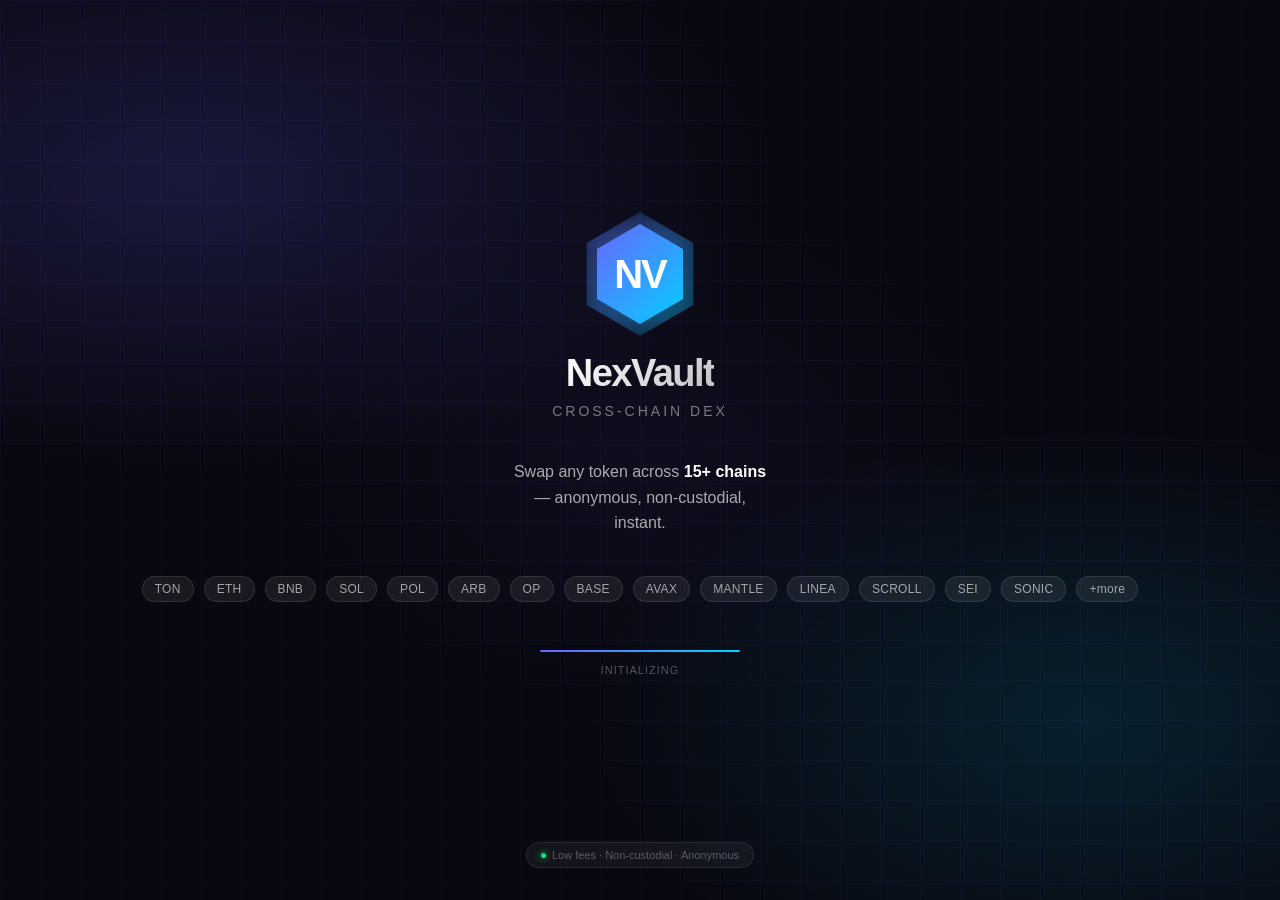
==== commit b04df1bf: "Deploy 2026-10-20 10:34:23" ====
--- a/index.html
+++ b/index.html
@@ -163,7 +163,7 @@
         nvBanner('⚠ Unhandled Promise: ' + reason, '#ff8c00', false);
       });
     </script>
-    <script type="module" crossorigin src="/assets/index-CKGjWdV0.js"></script>
+    <script type="module" crossorigin src="/assets/index-DETw5LBd.js"></script>
     <link rel="modulepreload" crossorigin href="/assets/rolldown-runtime-BG2f4sTM.js">
     <link rel="modulepreload" crossorigin href="/assets/utils-De7E53Fk.js">
     <link rel="modulepreload" crossorigin href="/assets/sha3-CnZDNKas.js">
